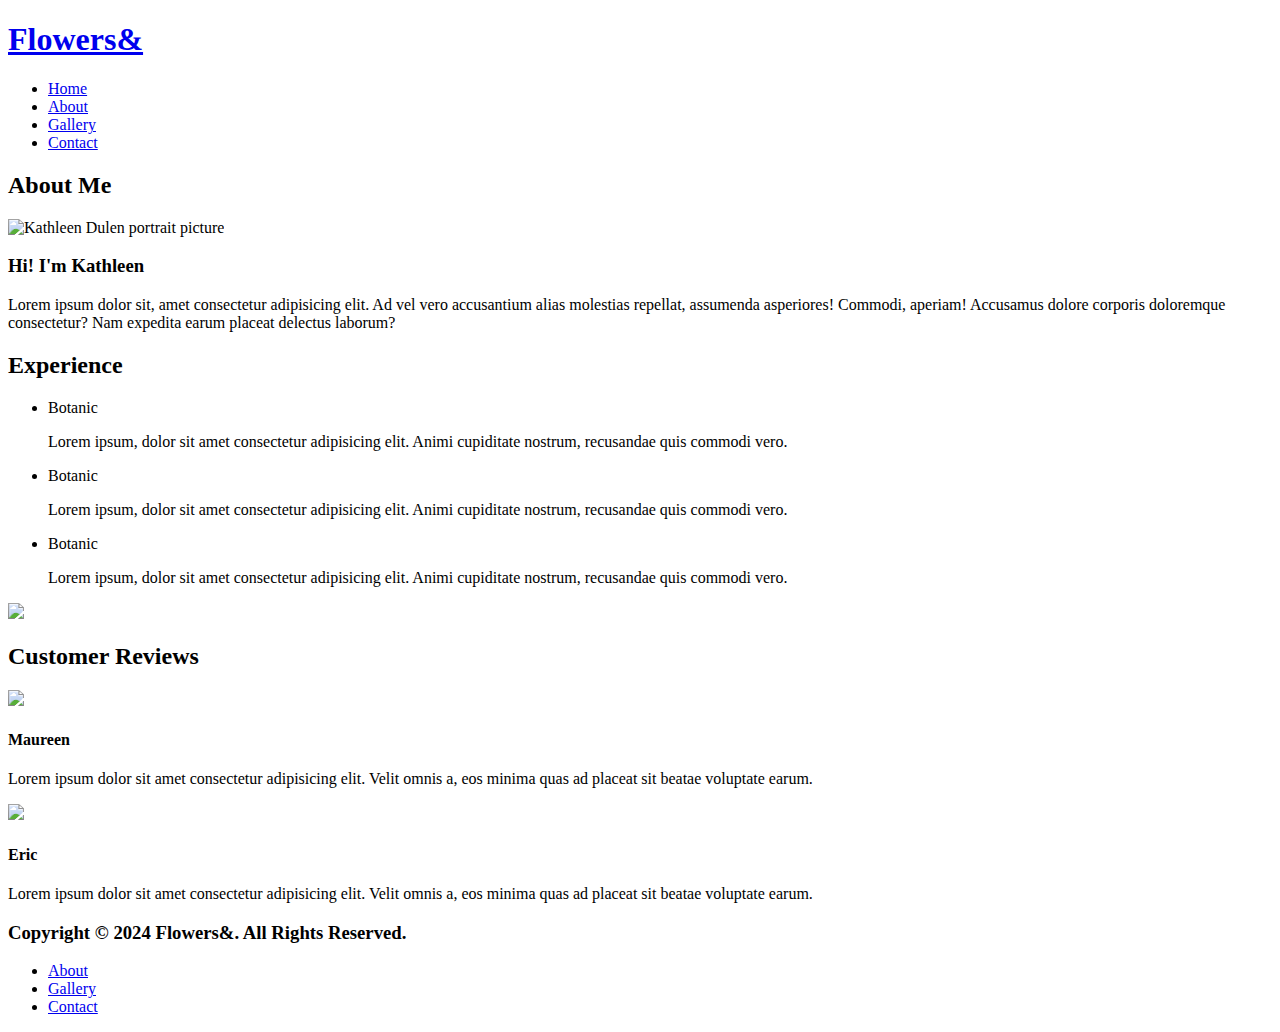
==== about.html @ b7520de4 "Initial commit" ====
<!DOCTYPE html>
<html lang="en">
<head>
    <meta charset="UTF-8">
    <meta name="viewport" content="width=device-width, initial-scale=1.0">
    <title>Flowers& About</title>
    <meta name="author" content="Kathleen Dulen">
    <meta name="description" content="A floral arrangement and bouquet portfolio website for Kathleen Dulen">
    <link rel="stylesheet" href="../Flowers/css/reset.css" type="text/css">
    <link rel="stylesheet" href="../Flowers/css/styles.css" type="text/css">
</head>
<body>
    <header id="top-panel">
        <h1><a href=index.html>Flowers&</a></h1>
        <nav id="nav-about">
            <ul>
                <li><a href="index.html">Home</a></li>
                <li><a href="about.html">About</a></li>
                <li><a href="gallery.html">Gallery</a></li>
                <li><a href="contact.html">Contact</a></li>
            </ul>
        </nav>
    </header>
    <main class="container">
        <h2 class="title">About Me</h2>
        <div class="grid-item-about-left">
            <img src="../Flowers/images/Screenshot_20240103-193604_Teams.JPG" alt="Kathleen Dulen portrait picture">
        </div>
        <div class="grid-item-about-right">
            <h3>Hi! I'm Kathleen</h3>
            <p>Lorem ipsum dolor sit, amet consectetur adipisicing elit. Ad vel vero accusantium alias molestias repellat, assumenda asperiores! Commodi, aperiam! Accusamus dolore corporis doloremque consectetur? Nam expedita earum placeat delectus laborum?</p>
        </div>
        <h2 class="title">Experience</h2>
        <div class="grid-item-about-left">
            <ul>
                <li>Botanic<p>Lorem ipsum, dolor sit amet consectetur adipisicing elit. Animi cupiditate nostrum, recusandae quis commodi vero.</p></li>
                <li>Botanic<p>Lorem ipsum, dolor sit amet consectetur adipisicing elit. Animi cupiditate nostrum, recusandae quis commodi vero.</p></li>
                <li>Botanic<p>Lorem ipsum, dolor sit amet consectetur adipisicing elit. Animi cupiditate nostrum, recusandae quis commodi vero.</p></li>
            </ul>
        </div>
        <div class="grid-item-about-right">
            <img src="../Flowers/images/bouquet_11.jpg">
        </div>
        <h2 class="title">Customer Reviews</h2>
        <div class="review">
            <div class="review-image">
                <img src="../Flowers/images/bouquet_10.jpg">
            </div>
            <div class="review-text">
                <h4>Maureen</h4>
                <p>Lorem ipsum dolor sit amet consectetur adipisicing elit. Velit omnis a, eos minima quas ad placeat sit beatae voluptate earum.</p>
            </div>
        </div>
        <div class="review">
            <div class="review-image">
                <img src="../Flowers/images/bouquet_10.jpg">
            </div>
            <div class="review-text">
                <h4>Eric</h4>
                <p>Lorem ipsum dolor sit amet consectetur adipisicing elit. Velit omnis a, eos minima quas ad placeat sit beatae voluptate earum.</p>
            </div>
        </div>
    </main>
    <footer>
        <h3>Copyright &#169; 2024 Flowers&. All Rights Reserved.</h3>
        <ul>
            <li><a href="about.html">About</a></li>
            <li><a href="gallery.html">Gallery</a></li>
            <li><a href="contact.html">Contact</a></li>
        </ul>
    </footer>
</body>
</html>
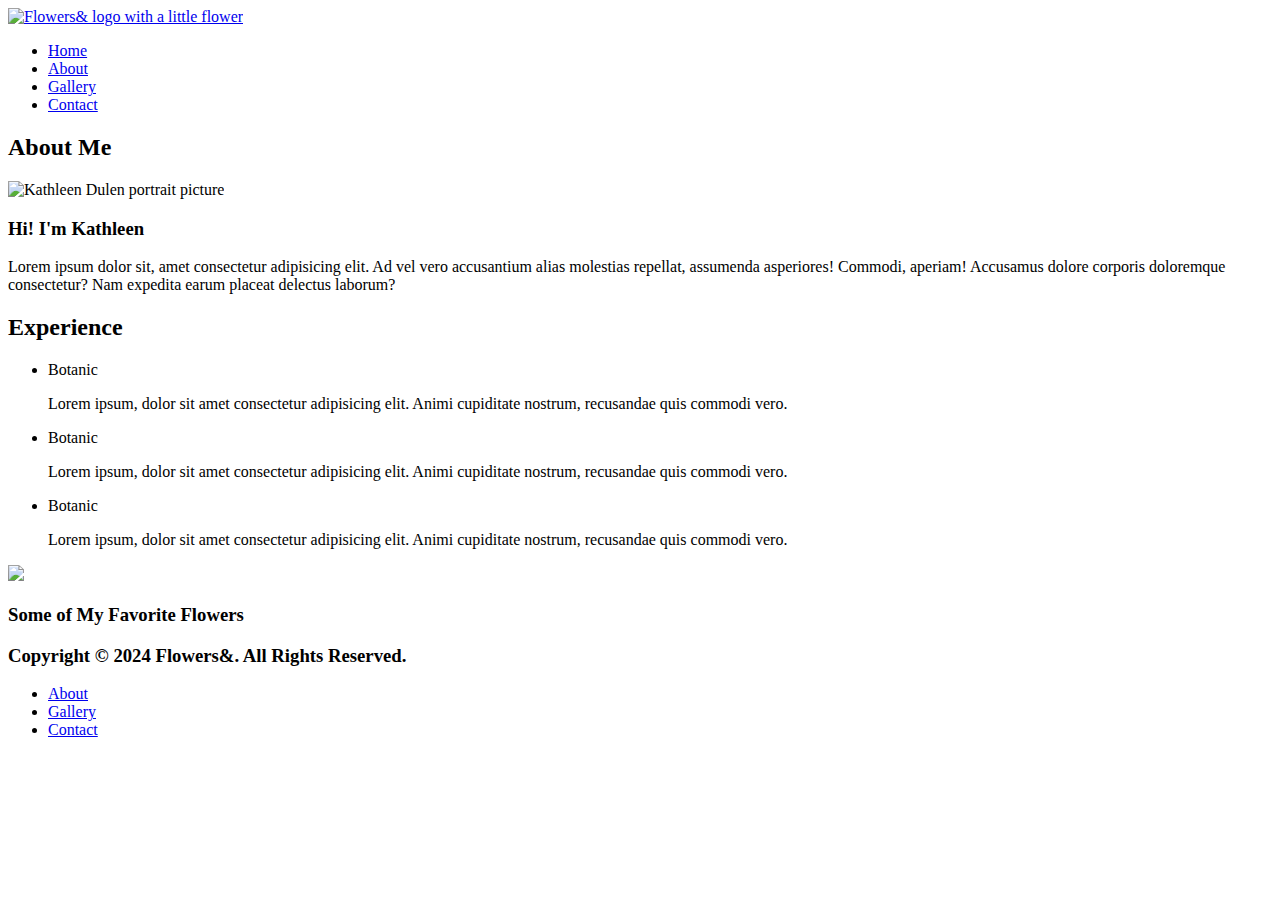
==== commit 577adb75: "update 2/26" ====
--- a/about.html
+++ b/about.html
@@ -11,7 +11,7 @@
 </head>
 <body>
     <header id="top-panel">
-        <h1><a href=index.html>Flowers&</a></h1>
+        <a href=index.html><img src="../Flowers/images/flowers.png" alt="Flowers& logo with a little flower"></a>
         <nav id="nav-about">
             <ul>
                 <li><a href="index.html">Home</a></li>
@@ -21,8 +21,9 @@
             </ul>
         </nav>
     </header>
-    <main class="container">
-        <h2 class="title">About Me</h2>
+    <main>
+        <div id="container">
+            <h2 class="title">About Me</h2>
         <div class="grid-item-about-left">
             <img src="../Flowers/images/Screenshot_20240103-193604_Teams.JPG" alt="Kathleen Dulen portrait picture">
         </div>
@@ -30,35 +31,22 @@
             <h3>Hi! I'm Kathleen</h3>
             <p>Lorem ipsum dolor sit, amet consectetur adipisicing elit. Ad vel vero accusantium alias molestias repellat, assumenda asperiores! Commodi, aperiam! Accusamus dolore corporis doloremque consectetur? Nam expedita earum placeat delectus laborum?</p>
         </div>
-        <h2 class="title">Experience</h2>
-        <div class="grid-item-about-left">
-            <ul>
-                <li>Botanic<p>Lorem ipsum, dolor sit amet consectetur adipisicing elit. Animi cupiditate nostrum, recusandae quis commodi vero.</p></li>
-                <li>Botanic<p>Lorem ipsum, dolor sit amet consectetur adipisicing elit. Animi cupiditate nostrum, recusandae quis commodi vero.</p></li>
-                <li>Botanic<p>Lorem ipsum, dolor sit amet consectetur adipisicing elit. Animi cupiditate nostrum, recusandae quis commodi vero.</p></li>
-            </ul>
         </div>
-        <div class="grid-item-about-right">
-            <img src="../Flowers/images/bouquet_11.jpg">
-        </div>
-        <h2 class="title">Customer Reviews</h2>
-        <div class="review">
-            <div class="review-image">
-                <img src="../Flowers/images/bouquet_10.jpg">
+        <div class="experience">
+            <h2 class="title">Experience</h2>
+            <div class="grid-item-about-left">
+                <ul>
+                    <li>Botanic<p>Lorem ipsum, dolor sit amet consectetur adipisicing elit. Animi cupiditate nostrum, recusandae quis commodi vero.</p></li>
+                    <li>Botanic<p>Lorem ipsum, dolor sit amet consectetur adipisicing elit. Animi cupiditate nostrum, recusandae quis commodi vero.</p></li>
+                    <li>Botanic<p>Lorem ipsum, dolor sit amet consectetur adipisicing elit. Animi cupiditate nostrum, recusandae quis commodi vero.</p></li>
+                </ul>
             </div>
-            <div class="review-text">
-                <h4>Maureen</h4>
-                <p>Lorem ipsum dolor sit amet consectetur adipisicing elit. Velit omnis a, eos minima quas ad placeat sit beatae voluptate earum.</p>
+            <div class="grid-item-about-right">
+                <img src="../Flowers/images/bouquet_11.jpg">
             </div>
         </div>
-        <div class="review">
-            <div class="review-image">
-                <img src="../Flowers/images/bouquet_10.jpg">
-            </div>
-            <div class="review-text">
-                <h4>Eric</h4>
-                <p>Lorem ipsum dolor sit amet consectetur adipisicing elit. Velit omnis a, eos minima quas ad placeat sit beatae voluptate earum.</p>
-            </div>
+        <div class="grid-item-about">
+            <h3>Some of My Favorite Flowers</h3>
         </div>
     </main>
     <footer>
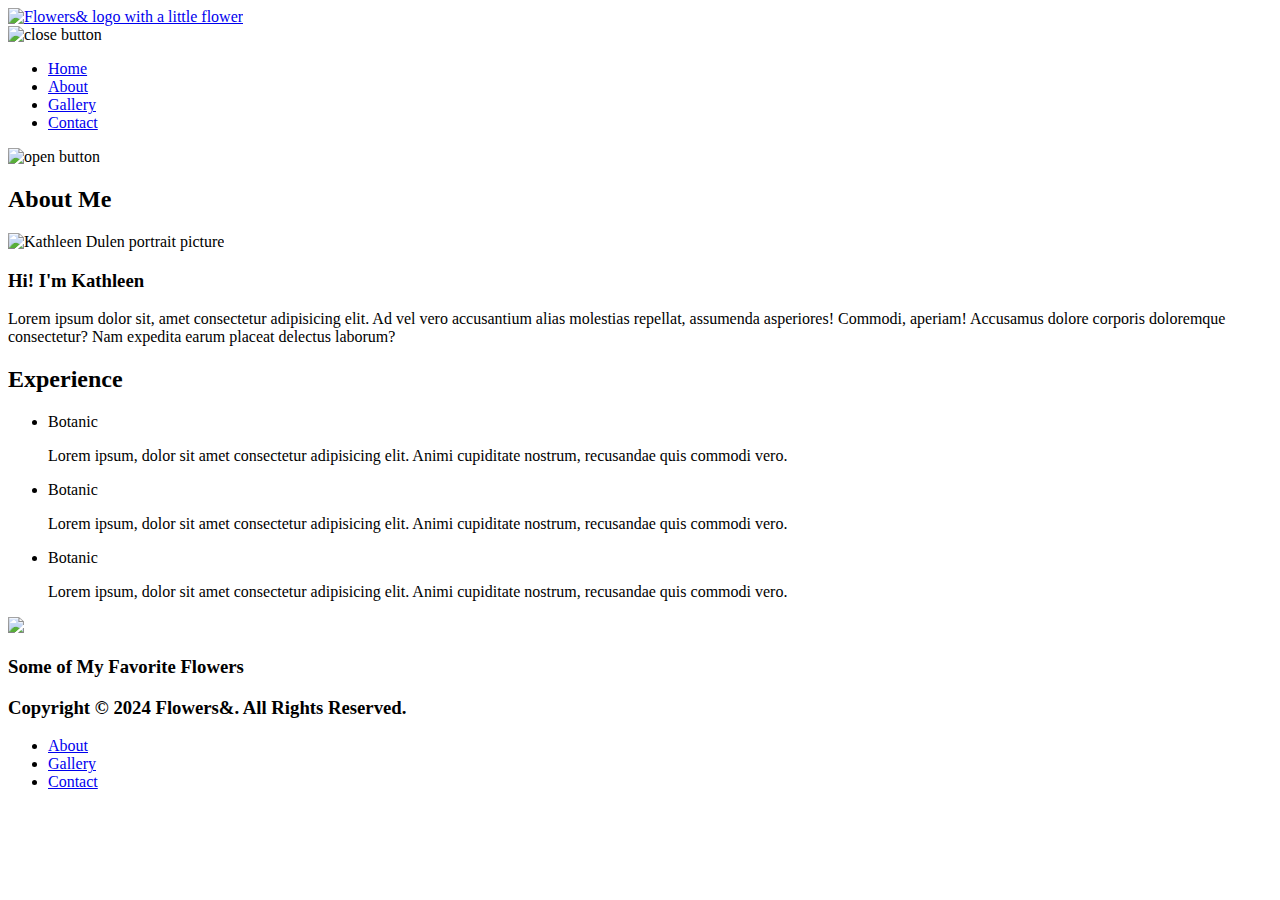
==== commit 19b948bd: "Updates 3/12/2024" ====
--- a/about.html
+++ b/about.html
@@ -8,11 +8,22 @@
     <meta name="description" content="A floral arrangement and bouquet portfolio website for Kathleen Dulen">
     <link rel="stylesheet" href="../Flowers/css/reset.css" type="text/css">
     <link rel="stylesheet" href="../Flowers/css/styles.css" type="text/css">
+    <link rel="stylesheet" href="../Flowers/css/mobile.css" type="text/css" media="(max-width: 820px)"/>
+    <script>
+      function openNav() {
+          document.querySelector('nav').classList.add('open')
+      }
+
+      function closeNav() {
+          document.querySelector('nav').classList.remove('open')
+      }
+    </script>
 </head>
 <body>
     <header id="top-panel">
-        <a href=index.html><img src="../Flowers/images/flowers.png" alt="Flowers& logo with a little flower"></a>
+        <a href=index.html><img src="../Flowers/images/flowers_resized.png" alt="Flowers& logo with a little flower"></a>
         <nav id="nav-about">
+            <img id="close-button" src="../Flowers/images/close.png" alt="close button" onclick="closeNav()"/>
             <ul>
                 <li><a href="index.html">Home</a></li>
                 <li><a href="about.html">About</a></li>
@@ -20,6 +31,7 @@
                 <li><a href="contact.html">Contact</a></li>
             </ul>
         </nav>
+        <img id="open-button" src="../Flowers/images/hamburger-icon.png" alt="open button" onclick="openNav()"/>
     </header>
     <main>
         <div id="container">
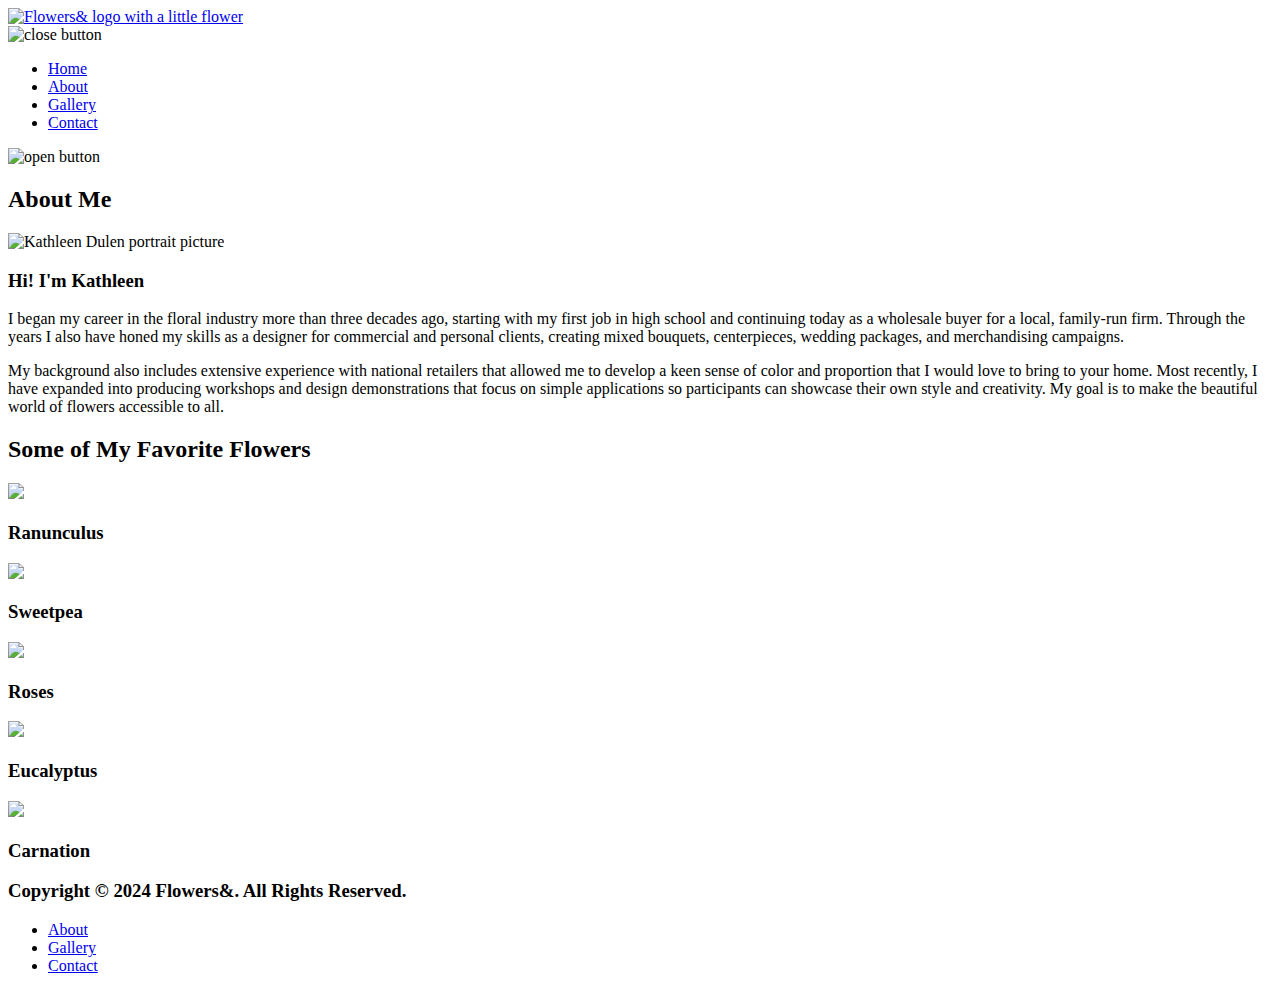
==== commit caa25e0b: "Update 3/17/2024" ====
--- a/about.html
+++ b/about.html
@@ -21,7 +21,7 @@
 </head>
 <body>
     <header id="top-panel">
-        <a href=index.html><img src="../Flowers/images/flowers_resized.png" alt="Flowers& logo with a little flower"></a>
+        <a href=index.html><img src="../Flowers/images/Flowers& Logo.png" alt="Flowers& logo with a little flower"></a>
         <nav id="nav-about">
             <img id="close-button" src="../Flowers/images/close.png" alt="close button" onclick="closeNav()"/>
             <ul>
@@ -36,29 +36,59 @@
     <main>
         <div id="container">
             <h2 class="title">About Me</h2>
-        <div class="grid-item-about-left">
-            <img src="../Flowers/images/Screenshot_20240103-193604_Teams.JPG" alt="Kathleen Dulen portrait picture">
-        </div>
-        <div class="grid-item-about-right">
-            <h3>Hi! I'm Kathleen</h3>
-            <p>Lorem ipsum dolor sit, amet consectetur adipisicing elit. Ad vel vero accusantium alias molestias repellat, assumenda asperiores! Commodi, aperiam! Accusamus dolore corporis doloremque consectetur? Nam expedita earum placeat delectus laborum?</p>
-        </div>
-        </div>
-        <div class="experience">
-            <h2 class="title">Experience</h2>
             <div class="grid-item-about-left">
-                <ul>
-                    <li>Botanic<p>Lorem ipsum, dolor sit amet consectetur adipisicing elit. Animi cupiditate nostrum, recusandae quis commodi vero.</p></li>
-                    <li>Botanic<p>Lorem ipsum, dolor sit amet consectetur adipisicing elit. Animi cupiditate nostrum, recusandae quis commodi vero.</p></li>
-                    <li>Botanic<p>Lorem ipsum, dolor sit amet consectetur adipisicing elit. Animi cupiditate nostrum, recusandae quis commodi vero.</p></li>
-                </ul>
+                <img src="../Flowers/images/Screenshot_20240103-193604_Teams.JPG" alt="Kathleen Dulen portrait picture">
             </div>
             <div class="grid-item-about-right">
-                <img src="../Flowers/images/bouquet_11.jpg">
+                <h3>Hi! I'm Kathleen</h3>
+                <p>I began my career in the floral industry more than three decades ago, starting with my first job in high school and continuing today as a wholesale buyer for a local, family-run firm. Through the years I also have honed my skills as a designer for commercial and personal clients, creating mixed bouquets, centerpieces, wedding packages, and merchandising campaigns.</p>
+                <p>My background also includes extensive experience with national retailers that allowed me to develop a keen sense of color and proportion that I would love to bring to your home. Most recently, I have expanded into producing workshops and design demonstrations that focus on simple applications so participants can showcase their own style and creativity. My goal is to make the beautiful world of flowers accessible to all.</p>
             </div>
-        </div>
-        <div class="grid-item-about">
-            <h3>Some of My Favorite Flowers</h3>
+            <div class="grid-item-about">
+            <h2>Some of My Favorite Flowers</h2>
+            <section id="galGrid">
+                <div class="gallery-card">
+                    <div class="gallery-image">
+                        <img src="../Flowers/images/ranunculus.jpg">
+                    </div>
+                    <div class="gallery-text">
+                        <h3>Ranunculus</h3>
+                    </div>
+                </div>
+                <div class="gallery-card">
+                    <div class="gallery-image">
+                        <img src="../Flowers/images/sweetpea.jpg">
+                    </div>
+                    <div class="gallery-text">
+                        <h3>Sweetpea</h3>
+                    </div>
+                </div>
+                <div class="gallery-card">
+                    <div class="gallery-image">
+                        <img src="../Flowers/images/pinkroses.jpg">
+                    </div>
+                    <div class="gallery-text">
+                        <h3>Roses</h3>
+                    </div>
+                </div>
+                <div class="gallery-card">
+                    <div class="gallery-image">
+                        <img src="../Flowers/images/Eucalyptus.jpg">
+                    </div>
+                    <div class="gallery-text">
+                        <h3>Eucalyptus</h3>
+                    </div>
+                </div>
+                <div class="gallery-card">
+                    <div class="gallery-image">
+                        <img src="../Flowers/images/Eucalyptus.jpg">
+                    </div>
+                    <div class="gallery-text">
+                        <h3>Carnation</h3>
+                    </div>
+                </div>
+            </section>
+            </div>
         </div>
     </main>
     <footer>
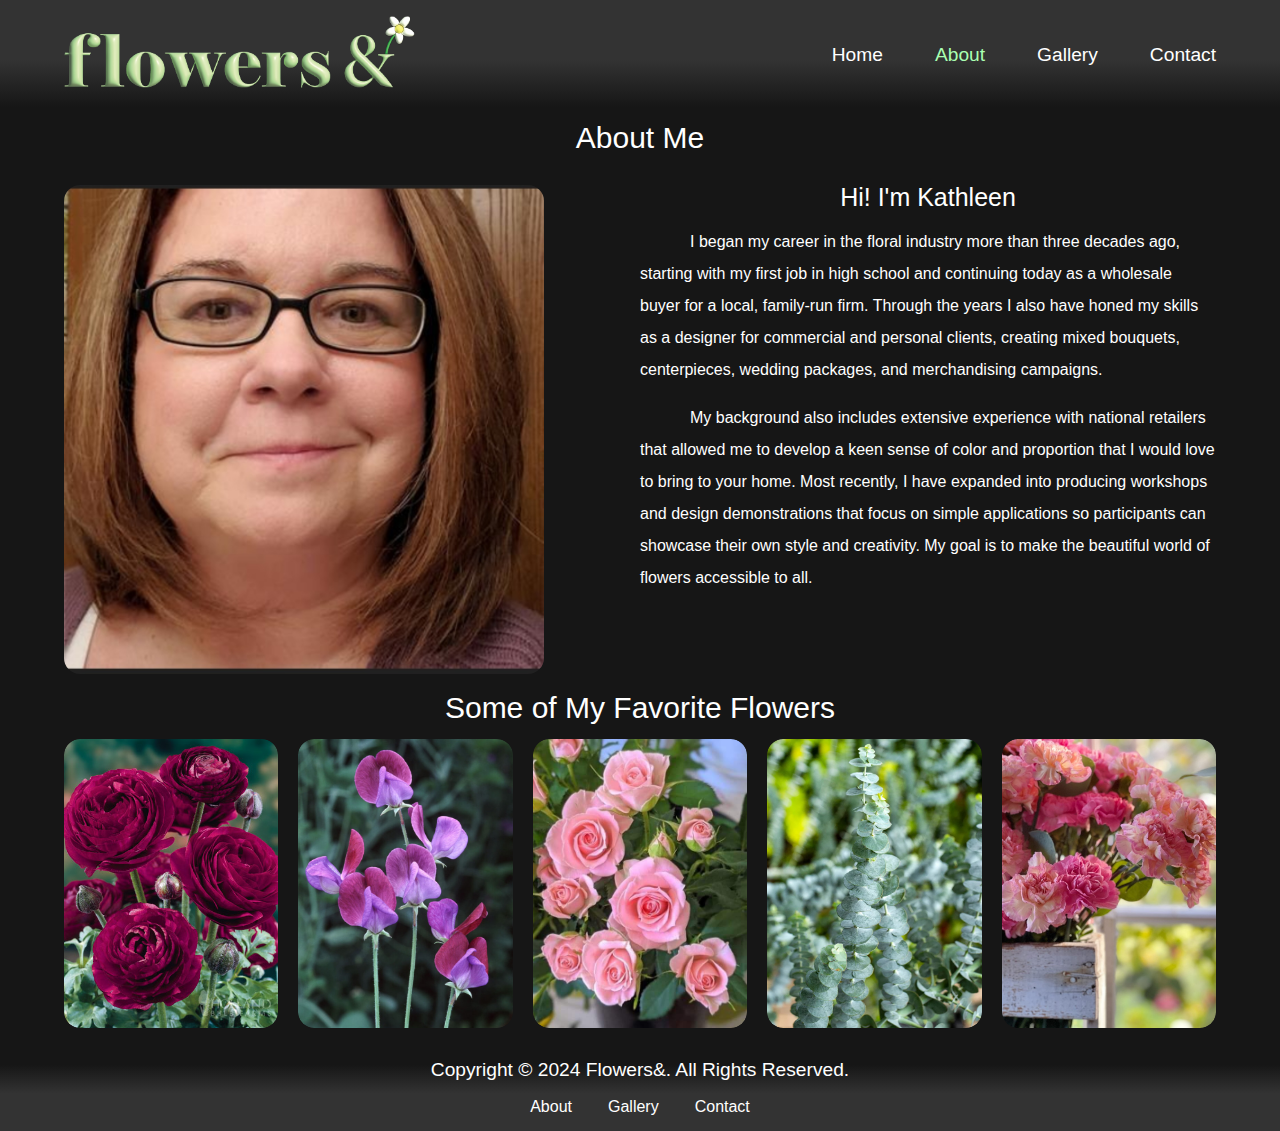
==== commit 2f372e4f: "File Directory Fix" ====
--- a/about.html
+++ b/about.html
@@ -6,9 +6,9 @@
     <title>Flowers& About</title>
     <meta name="author" content="Kathleen Dulen">
     <meta name="description" content="A floral arrangement and bouquet portfolio website for Kathleen Dulen">
-    <link rel="stylesheet" href="../Flowers/css/reset.css" type="text/css">
-    <link rel="stylesheet" href="../Flowers/css/styles.css" type="text/css">
-    <link rel="stylesheet" href="../Flowers/css/mobile.css" type="text/css" media="(max-width: 820px)"/>
+    <link rel="stylesheet" href="/css/reset.css" type="text/css">
+    <link rel="stylesheet" href="/css/styles.css" type="text/css">
+    <link rel="stylesheet" href="/css/mobile.css" type="text/css" media="(max-width: 820px)"/>
     <script>
       function openNav() {
           document.querySelector('nav').classList.add('open')
@@ -21,9 +21,9 @@
 </head>
 <body>
     <header id="top-panel">
-        <a href=index.html><img src="../Flowers/images/Flowers& Logo.png" alt="Flowers& logo with a little flower"></a>
+        <a href=index.html><img src="/images/Flowers& Logo.png" alt="Flowers& logo with a little flower"></a>
         <nav id="nav-about">
-            <img id="close-button" src="../Flowers/images/close.png" alt="close button" onclick="closeNav()"/>
+            <img id="close-button" src="/images/close.png" alt="close button" onclick="closeNav()"/>
             <ul>
                 <li><a href="index.html">Home</a></li>
                 <li><a href="about.html">About</a></li>
@@ -31,13 +31,13 @@
                 <li><a href="contact.html">Contact</a></li>
             </ul>
         </nav>
-        <img id="open-button" src="../Flowers/images/hamburger-icon.png" alt="open button" onclick="openNav()"/>
+        <img id="open-button" src="/images/hamburger-icon.png" alt="open button" onclick="openNav()"/>
     </header>
     <main>
         <div id="container">
             <h2 class="title">About Me</h2>
             <div class="grid-item-about-left">
-                <img src="../Flowers/images/Screenshot_20240103-193604_Teams.JPG" alt="Kathleen Dulen portrait picture">
+                <img src="/images/Screenshot_20240103-193604_Teams.JPG" alt="Kathleen Dulen portrait picture">
             </div>
             <div class="grid-item-about-right">
                 <h3>Hi! I'm Kathleen</h3>
@@ -49,7 +49,7 @@
             <section id="galGrid">
                 <div class="gallery-card">
                     <div class="gallery-image">
-                        <img src="../Flowers/images/ranunculus.jpg">
+                        <img src="/images/ranunculus.jpg">
                     </div>
                     <div class="gallery-text">
                         <h3>Ranunculus</h3>
@@ -57,7 +57,7 @@
                 </div>
                 <div class="gallery-card">
                     <div class="gallery-image">
-                        <img src="../Flowers/images/sweetpea.jpg">
+                        <img src="/images/sweetpea.jpg">
                     </div>
                     <div class="gallery-text">
                         <h3>Sweetpea</h3>
@@ -65,7 +65,7 @@
                 </div>
                 <div class="gallery-card">
                     <div class="gallery-image">
-                        <img src="../Flowers/images/pinkroses.jpg">
+                        <img src="/images/pinkroses.jpg">
                     </div>
                     <div class="gallery-text">
                         <h3>Roses</h3>
@@ -73,7 +73,7 @@
                 </div>
                 <div class="gallery-card">
                     <div class="gallery-image">
-                        <img src="../Flowers/images/Eucalyptus.jpg">
+                        <img src="/images/Eucalyptus.jpg">
                     </div>
                     <div class="gallery-text">
                         <h3>Eucalyptus</h3>
@@ -81,7 +81,7 @@
                 </div>
                 <div class="gallery-card">
                     <div class="gallery-image">
-                        <img src="../Flowers/images/Eucalyptus.jpg">
+                        <img src="/images/Carnations.jpg">
                     </div>
                     <div class="gallery-text">
                         <h3>Carnation</h3>
--- a/css/styles.css
+++ b/css/styles.css
@@ -0,0 +1,627 @@
+* {
+    box-sizing: border-box;
+}
+h1 {
+    font-family: 'Montserrat Alternates', sans-serif;
+    font-size: 35px;
+    color: white;
+}
+h2 {
+    font-family: 'Montserrat Alternates', sans-serif;
+    font-size: 30px;
+    color: white;
+}
+h3 {
+    font-family: 'Montserrat Alternates', sans-serif;
+    font-size: 25px;
+    color: white;
+}
+h4 {
+    font-family: 'Montserrat Alternates', sans-serif;
+    font-size: 20px;
+    color: white;
+}
+h5 {
+    font-family: 'Montserrat Alternates', sans-serif;
+    font-size: 15px;
+    color: white;
+}
+h6 {
+    font-family: 'Montserrat Alternates', sans-serif;
+    font-size: 10px;
+    color: white;
+}
+i {
+    font-family: 'Montserrat Alternates', sans-serif;
+    font-style: italic;
+    color: white;
+}
+a {
+    font-family: 'Montserrat Alternates', sans-serif;
+    color: white;
+}
+li {
+    font-size: 20px;
+    color: white;
+}
+p {
+    font-family: 'Montserrat Alternates', sans-serif;
+    margin-bottom: 1rem;
+    margin-top: 1rem;
+    line-height: 2rem;
+    color: white;
+}
+
+label {
+    color: white;
+}
+img {
+    border-radius: 1rem;
+}
+
+/*Open and Close buttons Mobile*/
+@media screen and (min-width: 820px) {
+    #close-button,
+    #open-button {
+        display: none;
+    }
+}
+
+/*Navigation*/
+nav ul {
+    list-style: none;
+    padding: 0;
+}
+
+nav ul li {
+    display: inline-block;
+    margin-right: 1rem;
+}
+
+nav li:last-child {
+    margin-right: 0;
+}
+
+/*Page Header*/ 
+#top-panel {
+    display: flex;
+    justify-content: space-between;
+    padding-right: 3rem;
+    padding-left: 3rem;
+    top: 0;
+    background: linear-gradient(to bottom, rgba(51,51,51,1) 0%,rgba(51,51,51,1) 16%,rgba(51,51,51,1) 16%,rgba(51,51,51,1) 31%,rgba(51,51,51,1) 56%,rgba(22,22,22,1) 100%,rgba(22,22,22,1) 100%);
+    align-items: center;
+}
+#top-panel img {
+    border-radius: 0;
+    width: auto;
+    height: 4.5rem;
+}
+
+#top-panel a {
+    text-decoration: none;
+    color: white;
+    font-size: 1.2rem;
+    padding: 1rem;
+}
+
+#top-panel ul li a:hover {
+    background-color: #AAFFB1;
+    color: black;
+    border-radius: .5rem;
+}
+
+
+/*Body Color*/
+body {
+    background-color: #161616;
+}
+
+/*Homepage*/
+
+/*Home navigation*/
+#nav-home li:nth-child(1) a{
+    color: #AAFFB1;
+}
+
+/*Homepage image carousel*/
+#carouselExampleAutoplaying {
+    grid-column: 1/13;
+}
+/*Homepage grid*/
+#container {
+    margin: 1rem 4rem 0 4rem;
+    display: grid;
+    grid-template-columns: repeat(12, 1fr);
+}
+.grid-item-home-left {
+    grid-column: 1/7;
+}
+.grid-item-home-left video{
+    border-radius: 1rem;
+    margin-bottom: 1.5rem;
+}
+.grid-item-home-right {
+    grid-column: 8/13;
+}
+.grid-item-home-right h2{
+    text-align: center;
+}
+.grid-item-home-right h3 {
+    line-height: 3rem;
+    text-align: center;
+    font-weight: 600;
+    font-size: 1.4rem;
+}
+.grid-item-home-right p {
+    text-indent: 50px;
+}
+.grid-item-home-left img {
+    width: 100%;
+    height: auto;
+    border-radius: 1rem;
+}
+
+
+.grid-item-full {
+    background-color: #AAFFB1;
+    display: grid;
+    grid-template-columns: repeat(3, 1fr);
+    padding: 4rem;
+    justify-content: space-between;
+    position: relative;
+}
+.grid-item-full img{
+    width: 80%;
+    height: 100%;
+    object-fit: cover;
+    object-position: 50% 50%;
+    filter: brightness(50%)saturate(80%);
+    
+}
+.grid-item-full div:nth-child(2) {
+    width: 100%;
+}
+.grid-item-full div:nth-child(3) {
+    width: 100%;
+}
+
+
+.home-card {
+    text-align: center;
+    position: relative;
+}
+
+.grid-item-full h3 {
+    position: absolute;
+    padding-left: 1rem;
+    padding-right: 1rem;
+    left: 50%;
+    transform: translate(-50%, -50%);
+    width: 100%;
+    top: 42%;
+}
+
+.grid-item-full a {
+    position: absolute;
+    padding: .5rem;
+    left: 50%;
+    transform: translate(-50%, -50%);
+    top: 58%;
+    background-color: #AAFFB1;
+    border: solid white;
+    color: black;
+    border-radius: 1rem;
+    text-decoration: none;
+    color: white;
+}
+.grid-item-full div:nth-child(1) a{
+    background-color: #79342E;
+}
+.grid-item-full div:nth-child(1) a:hover{
+    background-color: #ac4c44;
+}
+
+.grid-item-full div:nth-child(2) a{
+    background-color: #8C4C0F;
+}
+.grid-item-full div:nth-child(2) a:hover{
+    background-color: #bb6e27;
+}
+.grid-item-full div:nth-child(3) a{
+    background-color: #5A4554;
+}
+.grid-item-full div:nth-child(3) a:hover{
+    background-color: #7a5e72;
+}
+/*Favorite flowers section*/
+.grid-item-home {
+    text-align: center;
+    padding-top: 2rem;
+}
+
+/*About Page*/
+
+/*About navigation*/
+
+#nav-about li:nth-child(2) a{
+    color: #AAFFB1;
+}
+
+/*About page grid*/
+.grid-item-about-left {
+    grid-column: 1/6;
+}
+.grid-item-about-left img {
+    width: 100%;
+    height: auto;
+}
+.grid-item-about-right {
+    grid-column: 7/13;
+}
+.grid-item-about-right img {
+    width: 100%;
+    height: auto;
+}
+
+.grid-item-about-right h3 {
+    text-align: center;
+}
+
+.grid-item-about-right p {
+    text-indent: 50px;
+}
+
+#galGrid {
+    display: grid;
+    grid-template-columns: repeat(auto-fill, minmax(200px, 1fr));
+    gap: 20px;
+    align-items: stretch;
+    margin-top: 1rem;
+}
+#galGrid .gallery-card .gallery-image img {
+    cursor: auto;
+}
+
+
+
+
+
+/*About Headers*/
+.title {
+    grid-column: span 12;
+    text-align: center;
+    margin-bottom: 1rem;
+    margin-top: 1rem;
+    padding-bottom: 1rem;
+}
+h2:first-child {
+    margin-top: 0;
+}
+.grid-item-about {
+    grid-column: 1/13;
+    text-align: center;
+    padding-top: 1rem;
+}
+/*Gallery Lightbox*/
+#lightbox {
+    position: fixed;
+    z-index: 10;
+    top: 0;
+    width: 100%;
+    height: 100%;
+    background-color: rgba(0, 0, 0, .9);
+    display: none;
+}
+#lightbox.active {
+    display: flex;
+    justify-content: center;
+    align-items: center;
+}
+#lightbox img {
+    max-width: 90%;
+    max-height: 80%;
+}
+#carouselmobile1 {
+    display: none;
+}
+/*Gallery navigation*/
+
+#nav-gallery li:nth-child(3) a{
+    color: #AAFFB1;
+}
+
+.gallery-container {
+    grid-column: 1/13;
+    display: grid;
+    grid-template-columns: repeat(4, 1fr);
+    grid-auto-rows: 100px 100px;
+    grid-gap: 1rem;
+    grid-auto-flow: dense;
+}
+.gallery-card {
+    width: 100%;
+    height: 100%;
+    position: relative;
+    border-radius: 1rem;
+}
+.gallery-image {
+    width: 100%;
+    height: 100%;
+    overflow: hidden;
+    border-radius: 1rem;
+}
+.gallery-card .gallery-image img {
+    width: 100%;
+    height: 100%;
+    object-fit: cover;
+    object-position: 50% 50%;
+    cursor: pointer;
+    transition: .5s ease-in-out;
+}
+
+.gallery-card:hover .gallery-image img {
+    transform: scale(1.5)
+}
+.gallery-text h3 {
+    color: white;
+    text-align: center;
+    font-size: 1.5rem;
+    opacity: 0;
+    position: absolute;
+    top: 50%;
+    left: 50%;
+    transform: translate(-50%, -50%);
+    pointer-events: none;
+    z-index: 1;
+    transition: .3s ease-in-out;
+    width: 100%;
+}
+.gallery-card:hover .gallery-text h3{
+    opacity: 1;
+    animation: move-down .3s linear;
+    width: 100%;
+    text-shadow: 2px 2px 4px #000000;
+
+}
+
+.w-1 {
+    grid-column: span 1;
+}
+.w-2 {
+    grid-column: span 2;
+}
+.w-3 {
+    grid-column: span 3;
+}
+.h-1 {
+    grid-row: span 1;
+}
+.h-2 {
+    grid-row: span 2;
+}
+.h-3 {
+    grid-row: span 3;
+}
+.h-4 {
+    grid-row: span 4;
+}
+/*Lightbox close button*/
+.close-btn {
+    position: absolute;
+    top: 10px;
+    right: 10px;
+    font-size: 60px;
+    font-weight: 100;
+    color: #fff;
+    background-color: rgba(0, 0, 0, 0.5);
+    border: none;
+    border-radius: 50%;
+    width: 50px;
+    height: 50px;
+    cursor: pointer;
+    display: flex;
+    justify-content: center;
+    align-items: center;
+}
+
+.close-btn:hover {
+    color: #AAFFB1;
+}
+
+/*Contact Page*/
+
+/*Contact navigation*/
+
+#nav-contact li:nth-child(4) a{
+    color: #AAFFB1;
+}
+.grid-item-contact-left {
+    grid-column: 1/5;
+}
+.grid-item-contact-left h3 {
+    text-align: center;
+}
+
+.grid-item-contact-left ul li {
+    padding: 1rem;
+    padding-left: 0;
+}
+.grid-item-contact-left ul li a {
+    text-decoration: none;
+    color: #AAFFB1;
+}
+
+.grid-item-contact-left ul li a:hover {
+    color: #609e65;
+}
+
+.grid-item-contact-left li::marker {
+    content: '❀';
+    font-size: 1rem;
+    letter-spacing: 1rem;
+}
+.contact-container {
+    grid-column: 5/13;
+    position: relative;
+}
+.contact-container label {
+    font-size: 1.3rem;
+}
+.contact-container input {
+    padding-top: 1rem;
+    padding-bottom: 1rem;
+}
+form {
+    display: grid;
+    grid-template-columns: repeat(2, 1fr);
+    justify-items: center;
+    padding-top: 1.5rem;
+    padding-bottom: 2.5rem;
+}
+form div {
+    padding-top: 1rem;
+}
+
+form input {
+    margin-top: 1rem;
+    border-radius: .5rem;
+    width: 15rem;
+    height: 2rem;
+    padding: .5rem;
+}
+.text-box {
+    grid-column: span 2;
+    padding-top: 2rem;
+    padding-bottom: 1rem;
+    text-align: center;
+}
+
+.span-4 {
+    border-radius: .5rem;
+    border: 2px solid black;
+    padding: .5rem;
+    width: 100%;
+}
+.submit {
+    grid-column: span 2;
+    background-color: #AAFFB1;
+    padding: .5rem;
+    border-radius: .5rem;
+    border: 2px solid black;
+    width: 9rem;
+}
+.submit:hover {
+    background-color:#609e65;
+    color: white;
+}
+
+.contact-container img {
+    position: absolute;
+    width: 100%;
+    top: 0;
+    z-index: -1;
+    filter: brightness(30%)saturate(80%);
+}
+
+/*Special Ocassions Page*/
+.grid-item-special-left {
+    grid-column: 1/4;
+    margin-top: 1rem;
+}
+.grid-item-special-left img {
+    width: 100%;
+    height: auto;
+    border-radius: 1rem 0 0 1rem;
+    margin-bottom: -0.15rem
+}
+.grid-item-special-right {
+    grid-column: 4/13;
+    background-color: rgb(71, 71, 71);
+    margin-top: 1rem;
+    border-radius: 0 1rem 1rem 0;
+}
+.grid-item-special-right h3 {
+    text-align: center;
+    padding-top: 1rem;
+}
+.grid-item-special-right h4 {
+    padding: 1rem;
+    padding-left: 2rem;
+}
+.grid-item-special-right p {
+    padding: 2rem;
+    padding-top: 0;
+    margin-top: 0;
+    text-indent: 50px;
+    padding-bottom: 1rem;
+}
+.grid-item-special-right ul {
+    padding: 1rem;
+    padding-left: 2rem;
+}
+.grid-item-special-right li {
+    padding: .5rem 0 .5rem 0;
+}
+.grid-item-special-right li::marker {
+    content: '❀';
+    font-size: 1rem;
+    letter-spacing: .5rem;
+}
+
+.mobileimg {
+    display: none;
+}
+/*Seasonal*/
+.grid-item-seasonal-left {
+    grid-column: 1/6;
+}
+.grid-item-seasonal-left img {
+    width: 100%;
+}
+.grid-item-seasonal-right {
+    grid-column: 7/13;
+}
+.grid-item-seasonal-right h3 {
+    text-align: center;
+}
+.grid-item-seasonal-right li::marker {
+    content: '❀';
+    font-size: 1rem;
+    letter-spacing: 1rem;
+}
+/*Classes Page */
+.grid-item-classes-right {
+    grid-column: 8/13;
+}
+.grid-item-classes-right h3 {
+    text-align: center;
+}
+.grid-item-classes-right p{
+    text-indent: 50px;
+}
+/*Footer*/
+footer {
+    text-align: center;
+    padding: 1rem;
+    background: linear-gradient(to bottom, rgba(22,22,22,1) 24%,rgba(51,51,51,1) 57%,rgba(51,51,51,1) 57%,rgba(51,51,51,1) 100%);
+    margin-top: 1rem;
+}
+footer ul li {
+    display: inline-block;
+    padding-top: 1rem;
+    padding-left: 1rem;
+    padding-right: 1rem;
+}
+footer h3 {
+    font-size: 1.2rem;
+    color: white;
+}
+footer a {
+    text-decoration: none;
+    color: white;
+    font-size: 1rem;
+}
+footer a:hover {
+    text-decoration: underline;
+}--- a/css/mobile.css
+++ b/css/mobile.css
@@ -0,0 +1,141 @@
+#top-panel nav {
+    /* closed */
+    background: rgba(51,51,51,1);
+    position: fixed;
+    top: 0;
+    right: -75%;
+    height: 100%;
+    width: 75%;
+    padding: 1rem;
+    text-align: right;
+    z-index: 3;
+    padding-top: 2rem;
+}
+
+#top-panel img {
+    height: 3.25rem;
+}
+nav a {
+    border-radius: 0.5rem;
+    width: 100%;
+    background: #161616;
+}
+
+#open-button {
+    padding-right: 1rem;
+}
+#close-button {
+    margin-bottom: 1rem;
+    margin-top: -1rem;
+}
+nav.open {
+    right: 0 !important;
+}
+nav ul li,
+nav ul li a {
+    display: flex;
+    margin: 0;
+    text-align: left;
+
+}
+
+nav ul li {
+    margin-bottom: 1rem;
+}
+/*Top panel mobile*/
+#top-panel {
+    padding: 0;
+}
+
+/*home mobile layout*/
+.grid-item-home-left {
+    grid-column: 1/13;
+}
+.grid-item-home-right {
+    grid-column: 1/13;
+    padding-top: 1rem;
+    padding-bottom: 1rem;
+}
+.grid-item-full {
+    grid-template-columns: repeat(1, 1fr);
+    padding: 0;
+    padding-top: 2rem;
+    padding-bottom: 2rem;
+}
+.home-card {
+    margin-bottom: 2rem;
+}
+.home-card:last-child {
+    margin-bottom: 0;
+}
+/*Special Occasions Mobile*/
+.grid-item-special-left {
+    display: none;
+}
+#carouselmobile1 {
+    display: block;
+    padding: 1rem 4rem 0 4rem;
+}
+
+
+.grid-item-special-right {
+    grid-column: 1/13;
+    border-radius: 1rem;
+}
+
+
+/*about mobile layout*/
+.grid-item-about-left {
+    grid-column: 1/13;
+    margin-bottom: 0;
+}
+.grid-item-about-right {
+    grid-column: 1/13;
+    padding: 1rem 0 1rem 0;
+}
+.experience .grid-item-about-right {
+    grid-column: 1/13;
+}
+.gallery-text h3 {
+    font-size: 2rem;
+}
+
+/*Photo Gallery Mobile*/
+.gallery-container {
+    grid-template-columns: repeat(2, 1fr);
+}
+#container {
+    margin: 1rem 1rem 0 1rem;
+}
+
+/*Contact mobile*/
+
+form {
+    display: block;
+    padding: 0;
+}
+form div {
+    padding-left: 0;
+}
+.grid-item-contact-left {
+    grid-column: 1/13;
+}
+.grid-item-contact-left h3 {
+    display: none;
+}
+.contact-container {
+    grid-column: 1/13;
+}
+.contact-container img {
+    display: none;
+}
+.contact-container input {
+    width: 100%;
+}
+.contact-container textarea {
+    width: 100%;
+}
+.submit {
+    width: 100%;
+    font-size: 1.5rem;
+}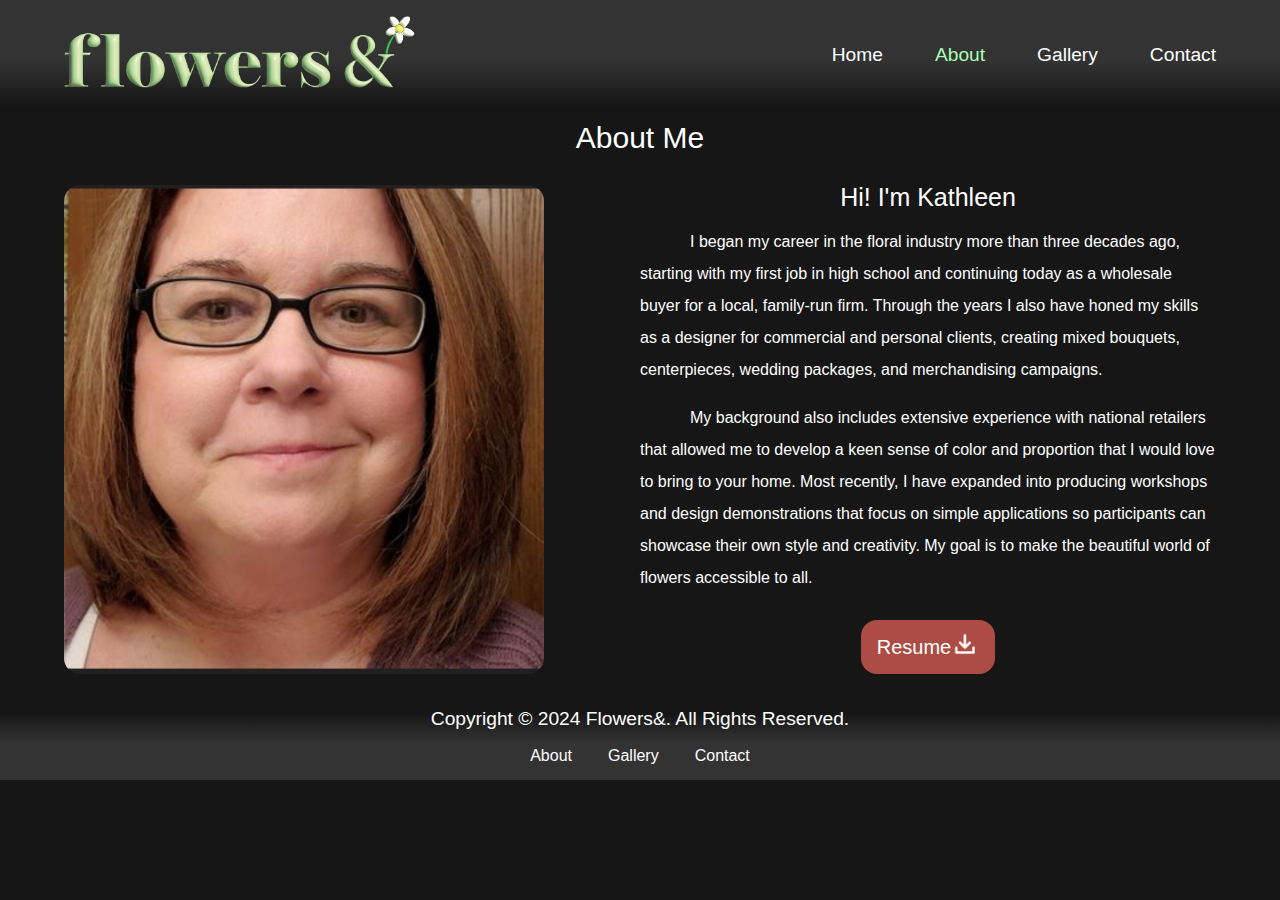
==== commit f00321ee: "Update 3/31/2024" ====
--- a/about.html
+++ b/about.html
@@ -8,7 +8,7 @@
     <meta name="description" content="A floral arrangement and bouquet portfolio website for Kathleen Dulen">
     <link rel="stylesheet" href="/css/reset.css" type="text/css">
     <link rel="stylesheet" href="/css/styles.css" type="text/css">
-    <link rel="stylesheet" href="/css/mobile.css" type="text/css" media="(max-width: 820px)"/>
+    <link rel="stylesheet" href="/css/mobile.css" type="text/css" media="(max-width: 823px)"/>
     <script>
       function openNav() {
           document.querySelector('nav').classList.add('open')
@@ -43,6 +43,9 @@
                 <h3>Hi! I'm Kathleen</h3>
                 <p>I began my career in the floral industry more than three decades ago, starting with my first job in high school and continuing today as a wholesale buyer for a local, family-run firm. Through the years I also have honed my skills as a designer for commercial and personal clients, creating mixed bouquets, centerpieces, wedding packages, and merchandising campaigns.</p>
                 <p>My background also includes extensive experience with national retailers that allowed me to develop a keen sense of color and proportion that I would love to bring to your home. Most recently, I have expanded into producing workshops and design demonstrations that focus on simple applications so participants can showcase their own style and creativity. My goal is to make the beautiful world of flowers accessible to all.</p>
+                <div class="resume-download">
+                    <a href="/Kathleen_Dulen_Resume_Final.pdf" download>Resume<img src="/images/download.png"></a>
+                </div>
             </div>
             <div class="grid-item-about">
             <h2>Some of My Favorite Flowers</h2>
--- a/css/styles.css
+++ b/css/styles.css
@@ -60,7 +60,7 @@
 }
 
 /*Open and Close buttons Mobile*/
-@media screen and (min-width: 820px) {
+@media screen and (min-width: 823px) {
     #close-button,
     #open-button {
         display: none;
@@ -264,10 +264,31 @@
     height: auto;
 }
 
+
 .grid-item-about-right h3 {
     text-align: center;
 }
-
+.resume-download {
+    text-align: center;
+}
+.resume-download a {
+    text-decoration: none;
+    font-size: 1.25rem;
+    padding: 1rem;
+    background-color: #ac4c44;
+    border-radius: 1rem;
+}
+.resume-download a:hover {
+    background-color: #79342E;
+}
+
+.resume-download img {
+    height: 3rem;
+    width: auto;
+    padding-top: 1.25rem;
+    margin-bottom: -0.25rem;
+
+}
 .grid-item-about-right p {
     text-indent: 50px;
 }
@@ -302,6 +323,7 @@
     grid-column: 1/13;
     text-align: center;
     padding-top: 1rem;
+    display: none;
 }
 /*Gallery Lightbox*/
 #lightbox {
@@ -323,6 +345,9 @@
     max-height: 80%;
 }
 #carouselmobile1 {
+    display: none;
+}
+#carouselmobile2 {
     display: none;
 }
 /*Gallery navigation*/
@@ -414,7 +439,7 @@
     font-size: 60px;
     font-weight: 100;
     color: #fff;
-    background-color: rgba(0, 0, 0, 0.5);
+    background-color: rgba(0, 0, 0, 0.0);
     border: none;
     border-radius: 50%;
     width: 50px;
@@ -482,7 +507,13 @@
 form div {
     padding-top: 1rem;
 }
-
+.g-recaptcha {
+    padding-top: 0;
+    padding-left: 4.2rem;
+}
+.g-recaptcha div {
+    padding-top: 0;
+}
 form input {
     margin-top: 1rem;
     border-radius: .5rem;
@@ -493,7 +524,6 @@
 .text-box {
     grid-column: span 2;
     padding-top: 2rem;
-    padding-bottom: 1rem;
     text-align: center;
 }
 
@@ -524,6 +554,8 @@
     filter: brightness(30%)saturate(80%);
 }
 
+
+
 /*Special Ocassions Page*/
 .grid-item-special-left {
     grid-column: 1/4;
--- a/css/mobile.css
+++ b/css/mobile.css
@@ -82,7 +82,25 @@
     grid-column: 1/13;
     border-radius: 1rem;
 }
-
+.grid-item-special-right ul {
+    padding-top: 0;
+}
+.mobileimg {
+    display: block;
+    width: 91%;
+    margin: 1rem;
+}
+/*Seasonal arrangments page mobile */
+.grid-item-seasonal-left {
+    display: none;
+}
+.grid-item-seasonal-right {
+    grid-column: 1/13;
+}
+#carouselmobile2 {
+    display: block;
+    padding: 0 4rem 1rem 4rem;
+}
 
 /*about mobile layout*/
 .grid-item-about-left {
@@ -99,7 +117,11 @@
 .gallery-text h3 {
     font-size: 2rem;
 }
-
+/*Classes Page mobile*/
+.grid-item-classes-right {
+    grid-column: 1/13;
+    padding-top: 1rem;
+}
 /*Photo Gallery Mobile*/
 .gallery-container {
     grid-template-columns: repeat(2, 1fr);
@@ -138,4 +160,7 @@
 .submit {
     width: 100%;
     font-size: 1.5rem;
+}
+.g-recaptcha {
+    padding-left: 0;
 }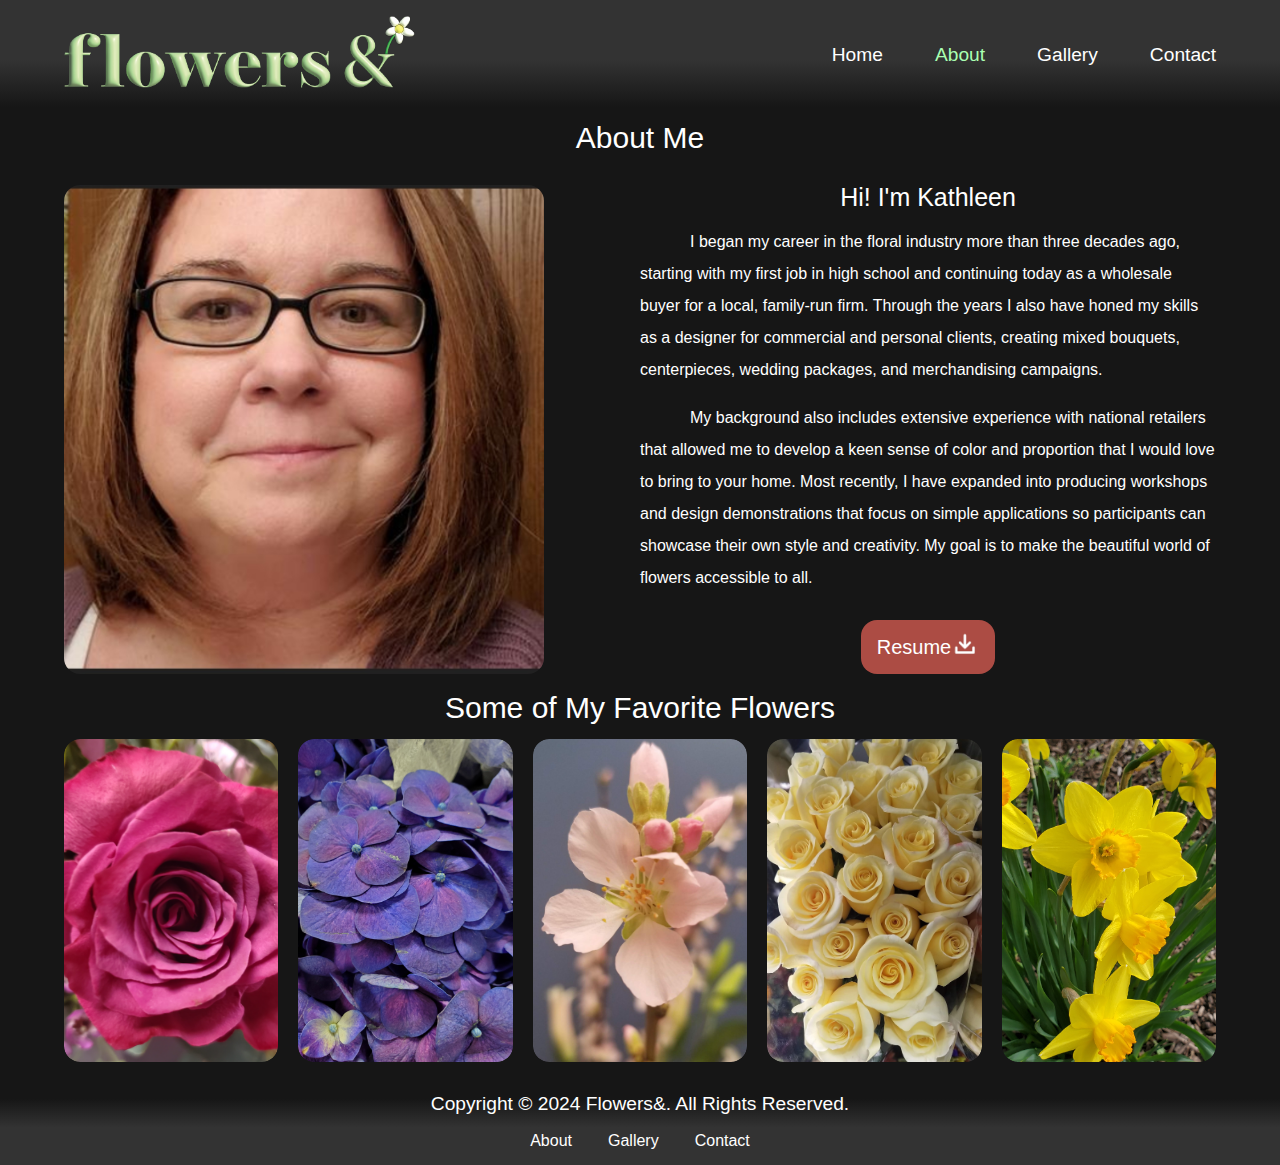
==== commit 849f5d22: "Commit 6/5/2024" ====
--- a/about.html
+++ b/about.html
@@ -6,9 +6,10 @@
     <title>Flowers& About</title>
     <meta name="author" content="Kathleen Dulen">
     <meta name="description" content="A floral arrangement and bouquet portfolio website for Kathleen Dulen">
+    <link rel="icon" type="image/x-icon" href="/images/big-flower.svg">
     <link rel="stylesheet" href="/css/reset.css" type="text/css">
     <link rel="stylesheet" href="/css/styles.css" type="text/css">
-    <link rel="stylesheet" href="/css/mobile.css" type="text/css" media="(max-width: 823px)"/>
+    <link rel="stylesheet" href="/css/mobile.css" type="text/css" media="(max-width: 820px)">
     <script>
       function openNav() {
           document.querySelector('nav').classList.add('open')
@@ -21,9 +22,9 @@
 </head>
 <body>
     <header id="top-panel">
-        <a href=index.html><img src="/images/Flowers& Logo.png" alt="Flowers& logo with a little flower"></a>
+        <a href=index.html><img src="/images/Flowers&Logo.png" alt="Flowers& logo with a little flower"></a>
         <nav id="nav-about">
-            <img id="close-button" src="/images/close.png" alt="close button" onclick="closeNav()"/>
+            <img id="close-button" src="/images/close.png" alt="close button" onclick="closeNav()">
             <ul>
                 <li><a href="index.html">Home</a></li>
                 <li><a href="about.html">About</a></li>
@@ -31,7 +32,7 @@
                 <li><a href="contact.html">Contact</a></li>
             </ul>
         </nav>
-        <img id="open-button" src="/images/hamburger-icon.png" alt="open button" onclick="openNav()"/>
+        <img id="open-button" src="/images/hamburger-icon.png" alt="open button" onclick="openNav()">
     </header>
     <main>
         <div id="container">
@@ -44,7 +45,7 @@
                 <p>I began my career in the floral industry more than three decades ago, starting with my first job in high school and continuing today as a wholesale buyer for a local, family-run firm. Through the years I also have honed my skills as a designer for commercial and personal clients, creating mixed bouquets, centerpieces, wedding packages, and merchandising campaigns.</p>
                 <p>My background also includes extensive experience with national retailers that allowed me to develop a keen sense of color and proportion that I would love to bring to your home. Most recently, I have expanded into producing workshops and design demonstrations that focus on simple applications so participants can showcase their own style and creativity. My goal is to make the beautiful world of flowers accessible to all.</p>
                 <div class="resume-download">
-                    <a href="/Kathleen_Dulen_Resume_Final.pdf" download>Resume<img src="/images/download.png"></a>
+                    <a href="/Kathleen_Dulen_Resume_Final.pdf" download>Resume<img src="/images/download.png" alt="A download icon"></a>
                 </div>
             </div>
             <div class="grid-item-about">
@@ -52,7 +53,7 @@
             <section id="galGrid">
                 <div class="gallery-card">
                     <div class="gallery-image">
-                        <img src="/images/ranunculus.jpg">
+                        <img src="/images/20230818_175333.jpg" alt="A close up photo of a Ranunculus flower">
                     </div>
                     <div class="gallery-text">
                         <h3>Ranunculus</h3>
@@ -60,15 +61,23 @@
                 </div>
                 <div class="gallery-card">
                     <div class="gallery-image">
-                        <img src="/images/sweetpea.jpg">
+                        <img src="/images/20240208_141948.jpg" alt="A close up photo of purple Hydrangeas">
                     </div>
                     <div class="gallery-text">
-                        <h3>Sweetpea</h3>
+                        <h3>Hydrangea</h3>
                     </div>
                 </div>
                 <div class="gallery-card">
                     <div class="gallery-image">
-                        <img src="/images/pinkroses.jpg">
+                        <img src="/images/IMG_20230210_105133_633.jpg" alt="A close up photo of Sweet Almond">
+                    </div>
+                    <div class="gallery-text">
+                        <h3>Almond</h3>
+                    </div>
+                </div>
+                <div class="gallery-card">
+                    <div class="gallery-image">
+                        <img src="/images/yellow-roses.jpg" alt="A close up photo of a bunch of yellow roses">
                     </div>
                     <div class="gallery-text">
                         <h3>Roses</h3>
@@ -76,18 +85,10 @@
                 </div>
                 <div class="gallery-card">
                     <div class="gallery-image">
-                        <img src="/images/Eucalyptus.jpg">
+                        <img src="/images/20210411_165046.jpg" alt="A close up photo of a yellow Daffodil in the wild">
                     </div>
                     <div class="gallery-text">
-                        <h3>Eucalyptus</h3>
-                    </div>
-                </div>
-                <div class="gallery-card">
-                    <div class="gallery-image">
-                        <img src="/images/Carnations.jpg">
-                    </div>
-                    <div class="gallery-text">
-                        <h3>Carnation</h3>
+                        <h3>Daffodil</h3>
                     </div>
                 </div>
             </section>
--- a/css/styles.css
+++ b/css/styles.css
@@ -140,6 +140,7 @@
 .grid-item-home-left video{
     border-radius: 1rem;
     margin-bottom: 1.5rem;
+    width: 100%;
 }
 .grid-item-home-right {
     grid-column: 8/13;
@@ -323,7 +324,6 @@
     grid-column: 1/13;
     text-align: center;
     padding-top: 1rem;
-    display: none;
 }
 /*Gallery Lightbox*/
 #lightbox {
@@ -409,7 +409,9 @@
     text-shadow: 2px 2px 4px #000000;
 
 }
-
+.gallery-container .gallery-text {
+    display: none;
+}
 .w-1 {
     grid-column: span 1;
 }
@@ -468,23 +470,38 @@
     text-align: center;
 }
 
-.grid-item-contact-left ul li {
-    padding: 1rem;
-    padding-left: 0;
-}
-.grid-item-contact-left ul li a {
-    text-decoration: none;
-    color: #AAFFB1;
-}
-
-.grid-item-contact-left ul li a:hover {
-    color: #609e65;
-}
+
 
 .grid-item-contact-left li::marker {
     content: '❀';
     font-size: 1rem;
     letter-spacing: 1rem;
+}
+.grid-item-contact-left table, th, td{
+    border: 2px solid white;
+    color: white;
+}
+.grid-item-contact-left table {
+    width: 80%;
+    margin-left: auto;
+    margin-right: auto;
+    text-align: center;
+}
+
+.grid-item-contact-left th {
+    font-weight: bold;
+    font-size: 1.5rem;
+    padding: .5rem;
+}
+.grid-item-contact-left td {
+    padding: .5rem;
+}
+.grid-item-contact-left td a {
+    text-decoration: none;
+    color: #AAFFB1;
+}
+.grid-item-contact-left td a:hover {
+    color: #609e65;
 }
 .contact-container {
     grid-column: 5/13;
@@ -622,6 +639,12 @@
     font-size: 1rem;
     letter-spacing: 1rem;
 }
+dd {
+    margin-bottom: 1rem;
+    margin-top: 1rem;
+    line-height: 2rem;
+    color: white;
+}
 /*Classes Page */
 .grid-item-classes-right {
     grid-column: 8/13;
--- a/css/mobile.css
+++ b/css/mobile.css
@@ -131,7 +131,9 @@
 }
 
 /*Contact mobile*/
-
+table {
+    margin-bottom: 2rem;
+}
 form {
     display: block;
     padding: 0;
